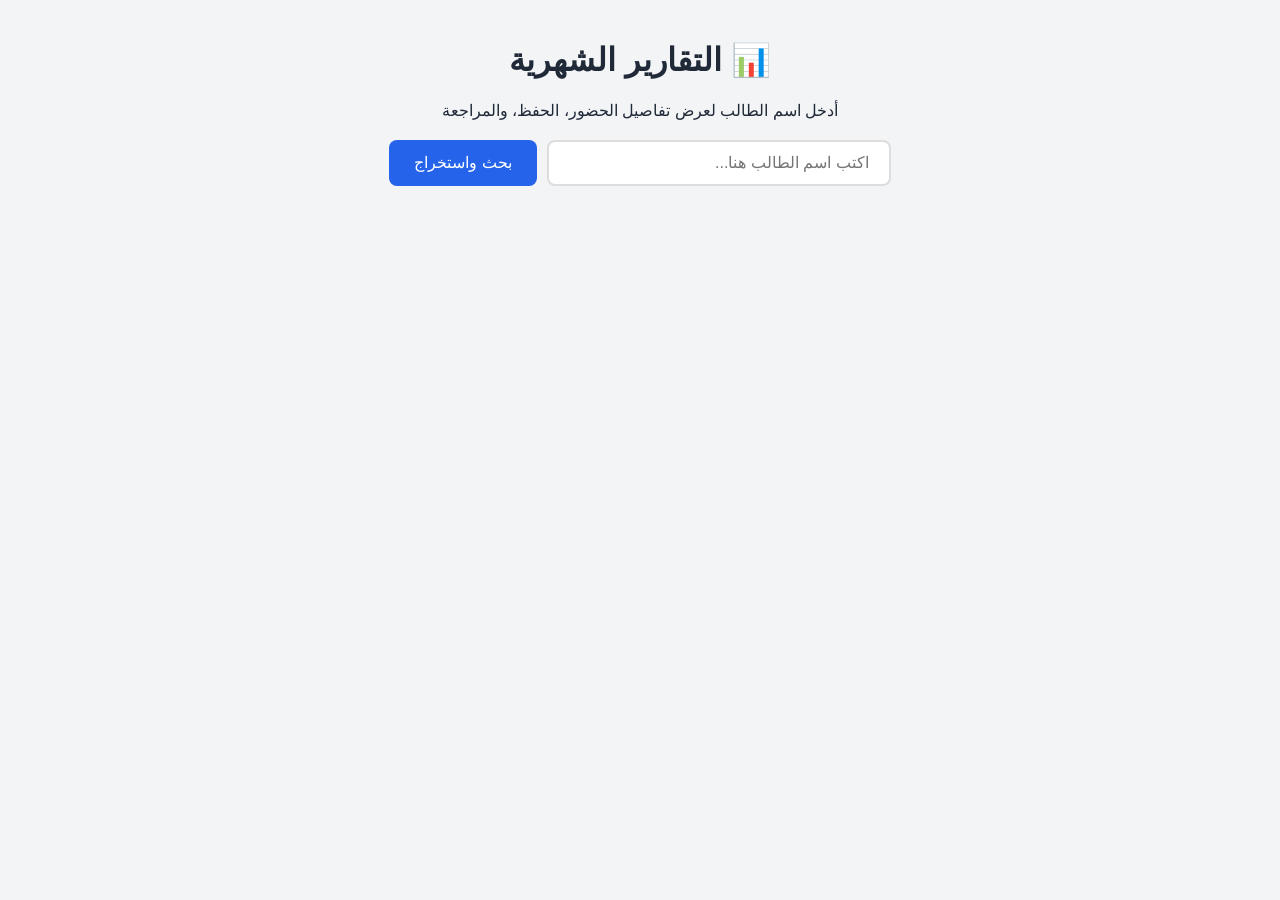
==== MonthRe/index.html @ 96dad6f0 "Add files via upload" ====
<!DOCTYPE html>
<html lang="ar" dir="rtl">
<head>
  <meta charset="UTF-8">
  <meta name="viewport" content="width=device-width, initial-scale=1">
  <title> التقارير الشهرية</title>
  <style>
    :root {
      --primary: #2563eb;
      --bg: #f3f4f6;
      --card-bg: #ffffff;
      --text: #1f2937;
      --current-gold: #f59e0b;
    }
    body {
      font-family: 'Segoe UI', Tahoma, Geneva, Verdana, sans-serif;
      background-color: var(--bg);
      color: var(--text);
      margin: 0;
      padding: 20px;
    }
    
    #offline-banner {
      display: none;
      background-color: #ef4444;
      color: white;
      text-align: center;
      padding: 10px;
      border-radius: 8px;
      margin-bottom: 20px;
      font-weight: bold;
      animation: fadeIn 0.5s;
    }
    @keyframes fadeIn { from { opacity: 0; } to { opacity: 1; } }

    .container {
      max-width: 900px;
      margin: 0 auto;
    }
    .header {
      text-align: center;
      margin-bottom: 20px;
    }

    .current-month-banner {
      display: none;
      background: linear-gradient(135deg, #fef3c7, #fde68a);
      color: #92400e;
      border: 1px solid #f59e0b;
      padding: 12px 20px;
      border-radius: 10px;
      text-align: center;
      font-size: 18px;
      font-weight: bold;
      margin-bottom: 25px;
      box-shadow: 0 2px 4px rgba(0,0,0,0.05);
    }

    .search-box {
      display: flex;
      gap: 10px;
      justify-content: center;
      margin-bottom: 30px;
      flex-wrap: wrap;
    }
    input[type="text"] {
      padding: 12px 20px;
      font-size: 16px;
      border: 2px solid #ddd;
      border-radius: 8px;
      width: 300px;
      max-width: 100%;
      outline: none;
      transition: border 0.3s;
    }
    input[type="text"]:focus {
      border-color: var(--primary);
    }
    button {
      padding: 12px 25px;
      font-size: 16px;
      background-color: var(--primary);
      color: white;
      border: none;
      border-radius: 8px;
      cursor: pointer;
      transition: background 0.3s;
    }
    button:hover {
      background-color: #1d4ed8;
    }
    #loading {
      text-align: center;
      display: none;
      font-size: 18px;
      color: var(--primary);
      font-weight: bold;
    }
    #errorMsg {
      color: #dc2626;
      background: #fee2e2;
      padding: 15px;
      border-radius: 8px;
      text-align: center;
      display: none;
      margin-bottom: 20px;
    }
    
    .month-card {
      background: var(--card-bg);
      border-radius: 12px;
      padding: 20px;
      margin-bottom: 20px;
      box-shadow: 0 4px 6px -1px rgba(0, 0, 0, 0.1);
      border-top: 5px solid var(--primary);
    }
    .month-card.active-month {
      border: 2px solid var(--current-gold);
      border-top: 6px solid var(--current-gold);
    }
    .current-badge {
      background-color: var(--current-gold);
      color: white;
      font-size: 13px;
      padding: 3px 10px;
      border-radius: 20px;
      margin-right: 10px;
      vertical-align: middle;
    }
    .month-title {
      font-size: 22px;
      font-weight: bold;
      margin-bottom: 15px;
      color: var(--primary);
      border-bottom: 2px solid #f3f4f6;
      padding-bottom: 10px;
      display: flex;
      justify-content: space-between;
      align-items: center;
      flex-wrap: wrap;
    }
    .grid {
      display: grid;
      grid-template-columns: repeat(auto-fit, minmax(250px, 1fr));
      gap: 20px;
    }
    .section {
      background: #f8fafc;
      padding: 15px;
      border-radius: 8px;
      border: 1px solid #e2e8f0;
    }
    .section h3 {
      margin-top: 0;
      color: #334155;
      font-size: 18px;
      border-bottom: 1px dashed #cbd5e1;
      padding-bottom: 5px;
    }
    .row {
      display: flex;
      justify-content: space-between;
      margin-bottom: 8px;
      font-size: 15px;
    }
    .perc {
      font-weight: bold;
      font-size: 18px;
    }
    .good { color: #16a34a; }
    .bad { color: #dc2626; }
    .final-score {
      font-size: 24px;
      font-weight: bold;
    }
  </style>
</head>
<body>

<div class="container">
  <div id="offline-banner">⚠️ أنت غير متصل بالإنترنت حالياً. يتم عرض أحدث بيانات محفوظة.</div>

  <div class="header">
    <h1>📊  التقارير الشهرية</h1>
    <p>أدخل اسم الطالب لعرض تفاصيل الحضور، الحفظ، والمراجعة</p>
  </div>

  <div id="currentMonthBanner" class="current-month-banner">
    📌 الشهر الحالي النشط: <span id="currentMonthText"></span>
  </div>

  <div class="search-box">
    <input type="text" id="studentName" placeholder="اكتب اسم الطالب هنا..." onkeypress="handleEnter(event)">
    <button onclick="searchStudent()">بحث واستخراج</button>
  </div>

  <div id="loading">⏳ جارٍ البحث...</div>
  <div id="errorMsg"></div>
  <div id="results"></div>
</div>

<script>
  if ('serviceWorker' in navigator) {
    window.addEventListener('load', () => {
      navigator.serviceWorker.register('./sw.js')
        .then(reg => console.log('تم تسجيل Service Worker بنجاح!', reg))
        .catch(err => console.error('فشل تسجيل Service Worker:', err));
    });
  }

  window.addEventListener('DOMContentLoaded', () => {
    const lastStudent = localStorage.getItem('lastSearchedStudent');
    if (lastStudent) {
      document.getElementById('studentName').value = lastStudent;
      searchStudent(); 
    }
  });

  window.addEventListener('offline', () => {
    document.getElementById('offline-banner').style.display = 'block';
  });

  window.addEventListener('online', () => {
    document.getElementById('offline-banner').style.display = 'none';
    const lastStudent = localStorage.getItem('lastSearchedStudent');
    if (lastStudent) {
      document.getElementById('studentName').value = lastStudent;
      searchStudent();
    }
  });

  if (!navigator.onLine) {
    document.getElementById('offline-banner').style.display = 'block';
  }

  function handleEnter(e) {
    if (e.key === 'Enter') searchStudent();
  }

  function getColorClass(percentage) {
    return percentage >= 80 ? 'good' : (percentage < 50 ? 'bad' : '');
  }

  function searchStudent() {
    const name = document.getElementById('studentName').value.trim();
    if (!name) return;

    localStorage.setItem('lastSearchedStudent', name);

    if (!navigator.onLine) {
      const cachedResponse = localStorage.getItem('reportData_' + name);
      if (cachedResponse) {
        const response = JSON.parse(cachedResponse);
        showData(response);
      } else {
        showError("لا يوجد إنترنت، ولم يتم العثور على بيانات محفوظة لهذا الطالب مسبقاً.");
      }
      return;
    }

    document.getElementById('loading').style.display = 'block';
    document.getElementById('results').innerHTML = '';
    document.getElementById('errorMsg').style.display = 'none';
    document.getElementById('currentMonthBanner').style.display = 'none';

    const WEB_APP_URL = "https://script.google.com/macros/s/AKfycbzevwIlJTjItu0Xb5kDcWaRSDCfgOkbfUE9RkXE14rDg7skfqgjbOMT9202nL0MgCm4/exec";

    fetch(WEB_APP_URL + "?name=" + encodeURIComponent(name))
      .then(response => response.json())
      .then(response => {
        document.getElementById('loading').style.display = 'none';
        
        if (response.error) {
          showError(response.error);
          return;
        }

        localStorage.setItem('reportData_' + name, JSON.stringify(response));
        showData(response);
      })
      .catch(error => {
        document.getElementById('loading').style.display = 'none';
        showError("حدث خطأ في الاتصال: " + error.message);
      });
  }

  function showError(msg) {
    document.getElementById('errorMsg').innerText = msg;
    document.getElementById('errorMsg').style.display = 'block';
  }

  function showData(response) {
    if (response.currentMonth) {
      document.getElementById('currentMonthText').innerText = "الشهر " + response.currentMonth;
      document.getElementById('currentMonthBanner').style.display = 'block';
    }
    renderReports(response.data);
  }

  function renderReports(months) {
    const container = document.getElementById('results');
    let html = '';

    months.forEach(month => {
      const activeClass = month.isCurrentMonth ? 'active-month' : '';
      const currentBadge = month.isCurrentMonth ? '<span class="current-badge">🌟 الشهر الحالي</span>' : '';

      html += `
        <div class="month-card ${activeClass}">
          <div class="month-title">
            <span>📅 تقرير الشهر ${month.monthNumber} ${currentBadge}</span>
            <span class="final-score ${getColorClass(month.finalPercentage)}">النسبة النهائية: ${month.finalPercentage}%</span>
          </div>
          
          <div class="grid">
            <div class="section">
              <h3>⏱️ الحضور والغياب</h3>
              <div class="row"><span>الأيام المطلوب حضورها:</span> <b>${month.attendance.totalRequired}</b></div>
              <div class="row"><span>أيام الحضور الفعلية:</span> <b>${month.attendance.attended}</b></div>
              <div class="row"><span>غياب (بعذر):</span> <b>${month.attendance.excused}</b></div>
              <div class="row"><span>غياب (بدون عذر):</span> <b>${month.attendance.unexcused}</b></div>
              <div class="row" style="margin-top:10px;">
                <span>نسبة الحضور:</span> 
                <b class="perc ${getColorClass(month.attendance.percentage)}">${month.attendance.percentage}%</b>
              </div>
            </div>

            <div class="section">
              <h3>📖 الحفظ</h3>
              <div class="row"><span>الصفحات المطلوبة:</span> <b>${month.memorization.required}</b></div>
              <div class="row"><span>الصفحات المُسمّعة:</span> <b>${month.memorization.done}</b></div>
              <div class="row" style="margin-top:10px;">
                <span>نسبة الإنجاز:</span> 
                <b class="perc ${getColorClass(month.memorization.percentage)}">${month.memorization.percentage}%</b>
              </div>
            </div>

            <div class="section">
              <h3>🔄 المراجعة</h3>
              <div class="row"><span>الصفحات المطلوبة:</span> <b>${month.revision.required}</b></div>
              <div class="row"><span>الصفحات المُراجَعة:</span> <b>${month.revision.done}</b></div>
              <div class="row" style="margin-top:10px;">
                <span>نسبة الإنجاز:</span> 
                <b class="perc ${getColorClass(month.revision.percentage)}">${month.revision.percentage}%</b>
              </div>
            </div>
          </div>
        </div>
      `;
    });

    container.innerHTML = html;
  }
</script>

</body>
</html>
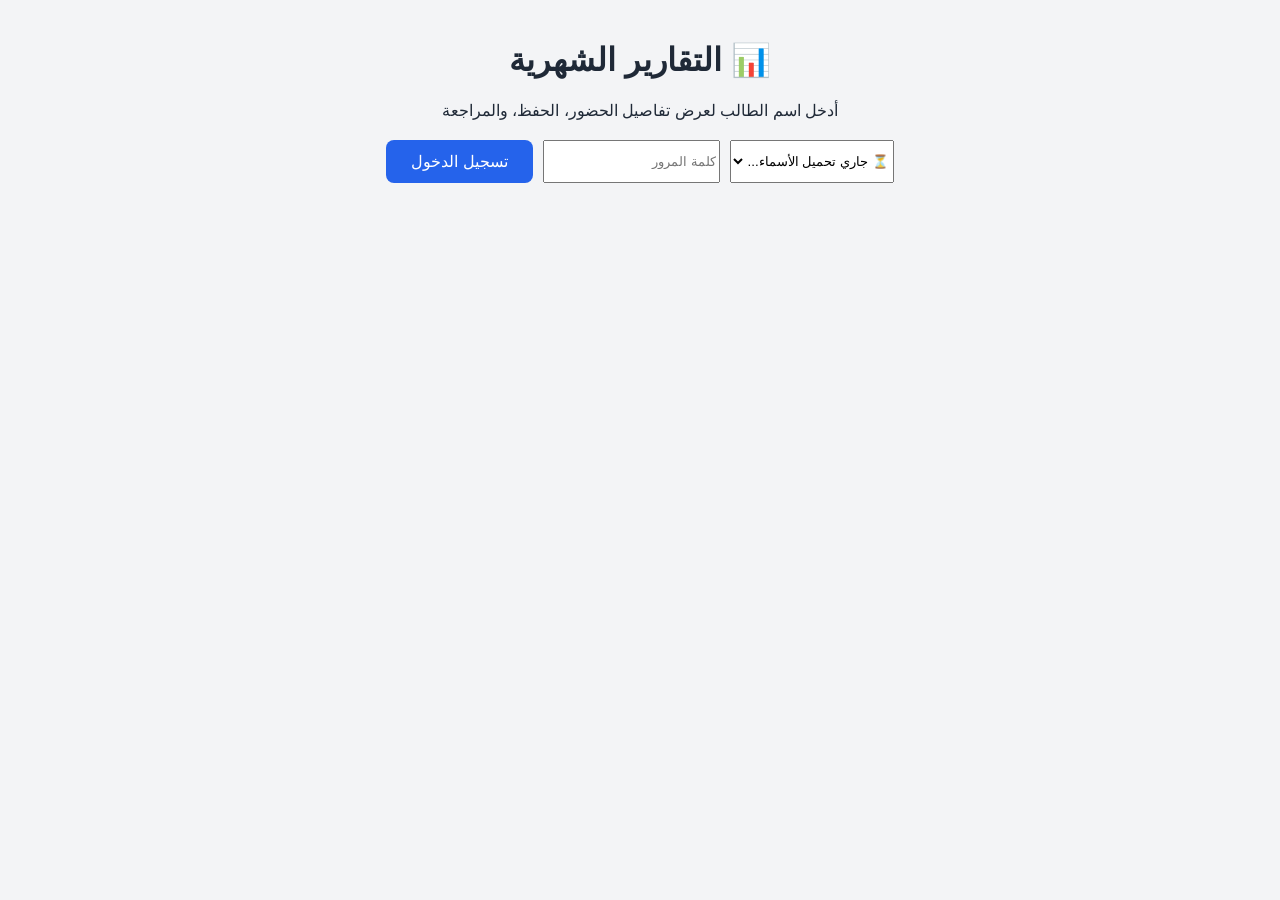
==== commit 1722d7b0: "Update index.html" ====
--- a/MonthRe/index.html
+++ b/MonthRe/index.html
@@ -190,8 +190,11 @@
   </div>
 
   <div class="search-box">
-    <input type="text" id="studentName" placeholder="اكتب اسم الطالب هنا..." onkeypress="handleEnter(event)">
-    <button onclick="searchStudent()">بحث واستخراج</button>
+    <select id="studentName">
+      <option value="">⏳ جاري تحميل الأسماء...</option>
+    </select>
+    <input type="password" id="studentPassword" placeholder="كلمة المرور" onkeypress="handleEnter(event)">
+    <button onclick="loginAndSearch()">تسجيل الدخول</button>
   </div>
 
   <div id="loading">⏳ جارٍ البحث...</div>
@@ -200,6 +203,9 @@
 </div>
 
 <script>
+  const WEB_APP_URL = "https://script.google.com/macros/s/AKfycbzevwIlJTjItu0Xb5kDcWaRSDCfgOkbfUE9RkXE14rDg7skfqgjbOMT9202nL0MgCm4/exec";
+
+
   if ('serviceWorker' in navigator) {
     window.addEventListener('load', () => {
       navigator.serviceWorker.register('./sw.js')
@@ -208,13 +214,58 @@
     });
   }
 
+
   window.addEventListener('DOMContentLoaded', () => {
-    const lastStudent = localStorage.getItem('lastSearchedStudent');
-    if (lastStudent) {
-      document.getElementById('studentName').value = lastStudent;
-      searchStudent(); 
-    }
+    loadStudentNames();
   });
+
+  function loadStudentNames() {
+    const select = document.getElementById('studentName');
+    
+
+    if (!navigator.onLine) {
+      const cachedNames = localStorage.getItem('studentNamesList');
+      if (cachedNames) {
+        populateNames(JSON.parse(cachedNames));
+      } else {
+        select.innerHTML = '<option value="">❌ لا يوجد اتصال بالإنترنت</option>';
+      }
+      return;
+    }
+
+
+    fetch(WEB_APP_URL + "?action=getNames")
+      .then(res => res.json())
+      .then(data => {
+        if (data.names) {
+          localStorage.setItem('studentNamesList', JSON.stringify(data.names));
+          populateNames(data.names);
+        }
+      })
+      .catch(err => {
+        console.error(err);
+        const cachedNames = localStorage.getItem('studentNamesList');
+        if (cachedNames) populateNames(JSON.parse(cachedNames));
+      });
+  }
+
+  function populateNames(names) {
+    const select = document.getElementById('studentName');
+    if (names.length > 0) {
+      select.innerHTML = '<option value="">اختر اسمك من القائمة...</option>';
+      names.forEach(name => {
+        select.innerHTML += `<option value="${name}">${name}</option>`;
+      });
+
+      const lastStudent = localStorage.getItem('lastSearchedStudent');
+      if (lastStudent && names.includes(lastStudent)) {
+        select.value = lastStudent;
+      }
+    } else {
+      select.innerHTML = '<option value="">❌ لا توجد أسماء متاحة</option>';
+    }
+  }
+
 
   window.addEventListener('offline', () => {
     document.getElementById('offline-banner').style.display = 'block';
@@ -222,11 +273,7 @@
 
   window.addEventListener('online', () => {
     document.getElementById('offline-banner').style.display = 'none';
-    const lastStudent = localStorage.getItem('lastSearchedStudent');
-    if (lastStudent) {
-      document.getElementById('studentName').value = lastStudent;
-      searchStudent();
-    }
+    loadStudentNames();
   });
 
   if (!navigator.onLine) {
@@ -234,18 +281,25 @@
   }
 
   function handleEnter(e) {
-    if (e.key === 'Enter') searchStudent();
+    if (e.key === 'Enter') loginAndSearch();
   }
 
   function getColorClass(percentage) {
     return percentage >= 80 ? 'good' : (percentage < 50 ? 'bad' : '');
   }
 
-  function searchStudent() {
-    const name = document.getElementById('studentName').value.trim();
-    if (!name) return;
+
+  function loginAndSearch() {
+    const name = document.getElementById('studentName').value;
+    const password = document.getElementById('studentPassword').value.trim();
+    
+    if (!name || !password) {
+      showError("الرجاء اختيار الاسم وإدخال كلمة المرور!");
+      return;
+    }
 
     localStorage.setItem('lastSearchedStudent', name);
+
 
     if (!navigator.onLine) {
       const cachedResponse = localStorage.getItem('reportData_' + name);
@@ -263,9 +317,8 @@
     document.getElementById('errorMsg').style.display = 'none';
     document.getElementById('currentMonthBanner').style.display = 'none';
 
-    const WEB_APP_URL = "https://script.google.com/macros/s/AKfycbzevwIlJTjItu0Xb5kDcWaRSDCfgOkbfUE9RkXE14rDg7skfqgjbOMT9202nL0MgCm4/exec";
-
-    fetch(WEB_APP_URL + "?name=" + encodeURIComponent(name))
+    // نداء السيرفر بالاسم وكلمة المرور
+    fetch(`${WEB_APP_URL}?name=${encodeURIComponent(name)}&password=${encodeURIComponent(password)}`)
       .then(response => response.json())
       .then(response => {
         document.getElementById('loading').style.display = 'none';
@@ -354,4 +407,4 @@
 </script>
 
 </body>
-</html>+</html>
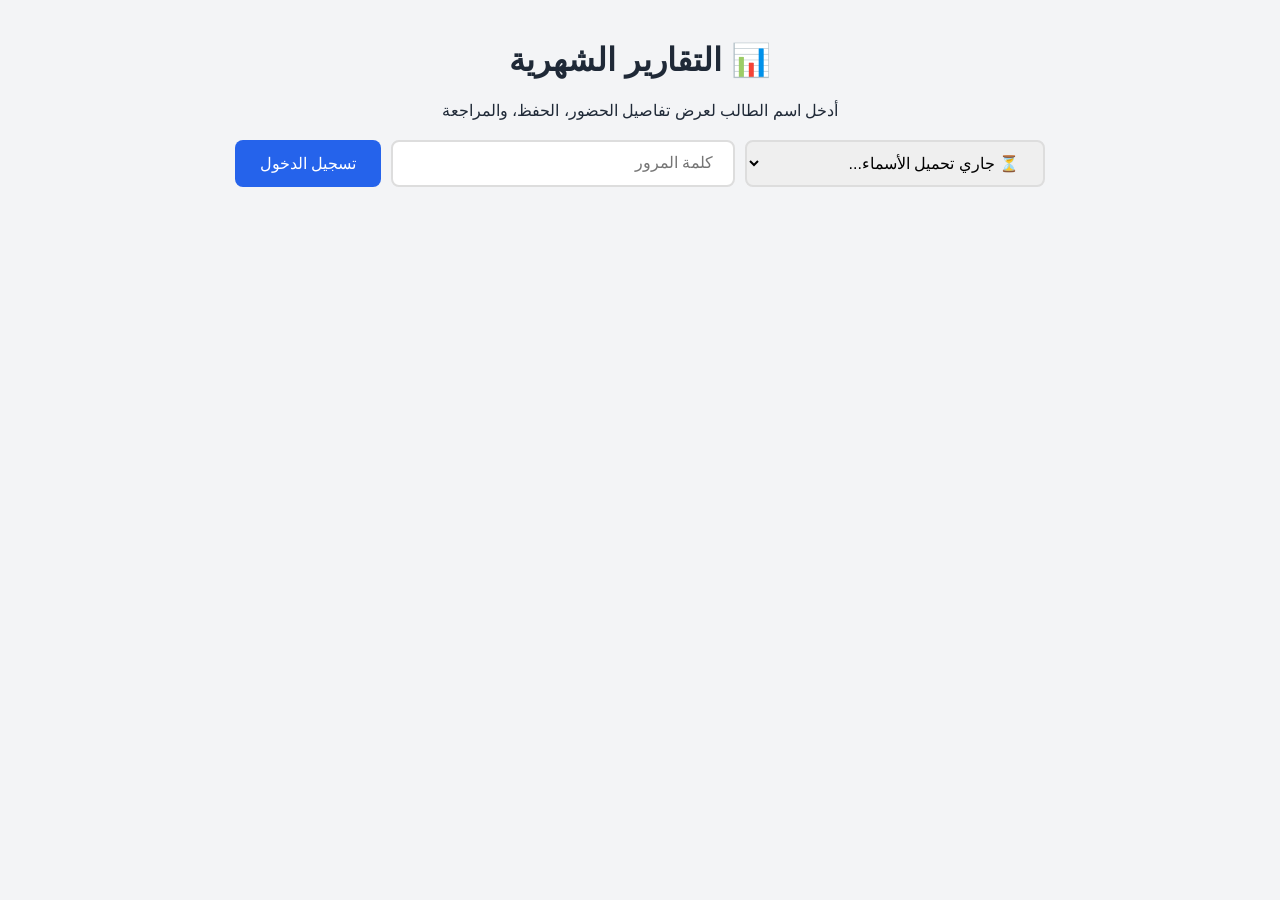
==== commit effe787c: "Update index.html add grade" ====
--- a/MonthRe/index.html
+++ b/MonthRe/index.html
@@ -3,7 +3,7 @@
 <head>
   <meta charset="UTF-8">
   <meta name="viewport" content="width=device-width, initial-scale=1">
-  <title> التقارير الشهرية</title>
+  <title>التقارير الشهرية</title>
   <style>
     :root {
       --primary: #2563eb;
@@ -63,7 +63,7 @@
       margin-bottom: 30px;
       flex-wrap: wrap;
     }
-    input[type="text"] {
+    input[type="text"], input[type="password"], select {
       padding: 12px 20px;
       font-size: 16px;
       border: 2px solid #ddd;
@@ -73,7 +73,7 @@
       outline: none;
       transition: border 0.3s;
     }
-    input[type="text"]:focus {
+    input:focus, select:focus {
       border-color: var(--primary);
     }
     button {
@@ -138,6 +138,7 @@
       justify-content: space-between;
       align-items: center;
       flex-wrap: wrap;
+      gap: 10px;
     }
     .grid {
       display: grid;
@@ -160,17 +161,23 @@
     .row {
       display: flex;
       justify-content: space-between;
+      align-items: center;
       margin-bottom: 8px;
       font-size: 15px;
     }
     .perc {
       font-weight: bold;
-      font-size: 18px;
+      font-size: 17px;
+    }
+    .grade-badge {
+      font-size: 14px;
+      font-weight: 600;
+      margin-right: 4px;
     }
     .good { color: #16a34a; }
     .bad { color: #dc2626; }
     .final-score {
-      font-size: 24px;
+      font-size: 20px;
       font-weight: bold;
     }
   </style>
@@ -181,7 +188,7 @@
   <div id="offline-banner">⚠️ أنت غير متصل بالإنترنت حالياً. يتم عرض أحدث بيانات محفوظة.</div>
 
   <div class="header">
-    <h1>📊  التقارير الشهرية</h1>
+    <h1>📊 التقارير الشهرية</h1>
     <p>أدخل اسم الطالب لعرض تفاصيل الحضور، الحفظ، والمراجعة</p>
   </div>
 
@@ -205,7 +212,6 @@
 <script>
   const WEB_APP_URL = "https://script.google.com/macros/s/AKfycbzevwIlJTjItu0Xb5kDcWaRSDCfgOkbfUE9RkXE14rDg7skfqgjbOMT9202nL0MgCm4/exec";
 
-
   if ('serviceWorker' in navigator) {
     window.addEventListener('load', () => {
       navigator.serviceWorker.register('./sw.js')
@@ -214,14 +220,12 @@
     });
   }
 
-
   window.addEventListener('DOMContentLoaded', () => {
     loadStudentNames();
   });
 
   function loadStudentNames() {
     const select = document.getElementById('studentName');
-    
 
     if (!navigator.onLine) {
       const cachedNames = localStorage.getItem('studentNamesList');
@@ -232,7 +236,6 @@
       }
       return;
     }
-
 
     fetch(WEB_APP_URL + "?action=getNames")
       .then(res => res.json())
@@ -266,7 +269,6 @@
     }
   }
 
-
   window.addEventListener('offline', () => {
     document.getElementById('offline-banner').style.display = 'block';
   });
@@ -284,10 +286,21 @@
     if (e.key === 'Enter') loginAndSearch();
   }
 
+  // دالة تحديد التقدير بحسب النسبة المئوية
+  function getGrade(percentage) {
+    const p = parseFloat(percentage);
+    if (isNaN(p)) return '';
+    if (p > 100) return 'ممتاز جداً';
+    if (p >= 90)  return 'ممتاز';
+    if (p >= 80)  return 'جيد جداً';
+    if (p >= 70)  return 'جيد';
+    if (p >= 60)  return 'مقبول';
+    return 'لم ينجز';
+  }
+
   function getColorClass(percentage) {
-    return percentage >= 80 ? 'good' : (percentage < 50 ? 'bad' : '');
-  }
-
+    return percentage >= 80 ? 'good' : (percentage < 60 ? 'bad' : '');
+  }
 
   function loginAndSearch() {
     const name = document.getElementById('studentName').value;
@@ -299,7 +312,6 @@
     }
 
     localStorage.setItem('lastSearchedStudent', name);
-
 
     if (!navigator.onLine) {
       const cachedResponse = localStorage.getItem('reportData_' + name);
@@ -317,7 +329,6 @@
     document.getElementById('errorMsg').style.display = 'none';
     document.getElementById('currentMonthBanner').style.display = 'none';
 
-    // نداء السيرفر بالاسم وكلمة المرور
     fetch(`${WEB_APP_URL}?name=${encodeURIComponent(name)}&password=${encodeURIComponent(password)}`)
       .then(response => response.json())
       .then(response => {
@@ -362,7 +373,9 @@
         <div class="month-card ${activeClass}">
           <div class="month-title">
             <span>📅 تقرير الشهر ${month.monthNumber} ${currentBadge}</span>
-            <span class="final-score ${getColorClass(month.finalPercentage)}">النسبة النهائية: ${month.finalPercentage}%</span>
+            <span class="final-score ${getColorClass(month.finalPercentage)}">
+              النسبة النهائية: ${month.finalPercentage}% <span class="grade-badge">(${getGrade(month.finalPercentage)})</span>
+            </span>
           </div>
           
           <div class="grid">
@@ -374,7 +387,9 @@
               <div class="row"><span>غياب (بدون عذر):</span> <b>${month.attendance.unexcused}</b></div>
               <div class="row" style="margin-top:10px;">
                 <span>نسبة الحضور:</span> 
-                <b class="perc ${getColorClass(month.attendance.percentage)}">${month.attendance.percentage}%</b>
+                <b class="perc ${getColorClass(month.attendance.percentage)}">
+                  ${month.attendance.percentage}% <span class="grade-badge">(${getGrade(month.attendance.percentage)})</span>
+                </b>
               </div>
             </div>
 
@@ -384,7 +399,9 @@
               <div class="row"><span>الصفحات المُسمّعة:</span> <b>${month.memorization.done}</b></div>
               <div class="row" style="margin-top:10px;">
                 <span>نسبة الإنجاز:</span> 
-                <b class="perc ${getColorClass(month.memorization.percentage)}">${month.memorization.percentage}%</b>
+                <b class="perc ${getColorClass(month.memorization.percentage)}">
+                  ${month.memorization.percentage}% <span class="grade-badge">(${getGrade(month.memorization.percentage)})</span>
+                </b>
               </div>
             </div>
 
@@ -394,7 +411,9 @@
               <div class="row"><span>الصفحات المُراجَعة:</span> <b>${month.revision.done}</b></div>
               <div class="row" style="margin-top:10px;">
                 <span>نسبة الإنجاز:</span> 
-                <b class="perc ${getColorClass(month.revision.percentage)}">${month.revision.percentage}%</b>
+                <b class="perc ${getColorClass(month.revision.percentage)}">
+                  ${month.revision.percentage}% <span class="grade-badge">(${getGrade(month.revision.percentage)})</span>
+                </b>
               </div>
             </div>
           </div>
